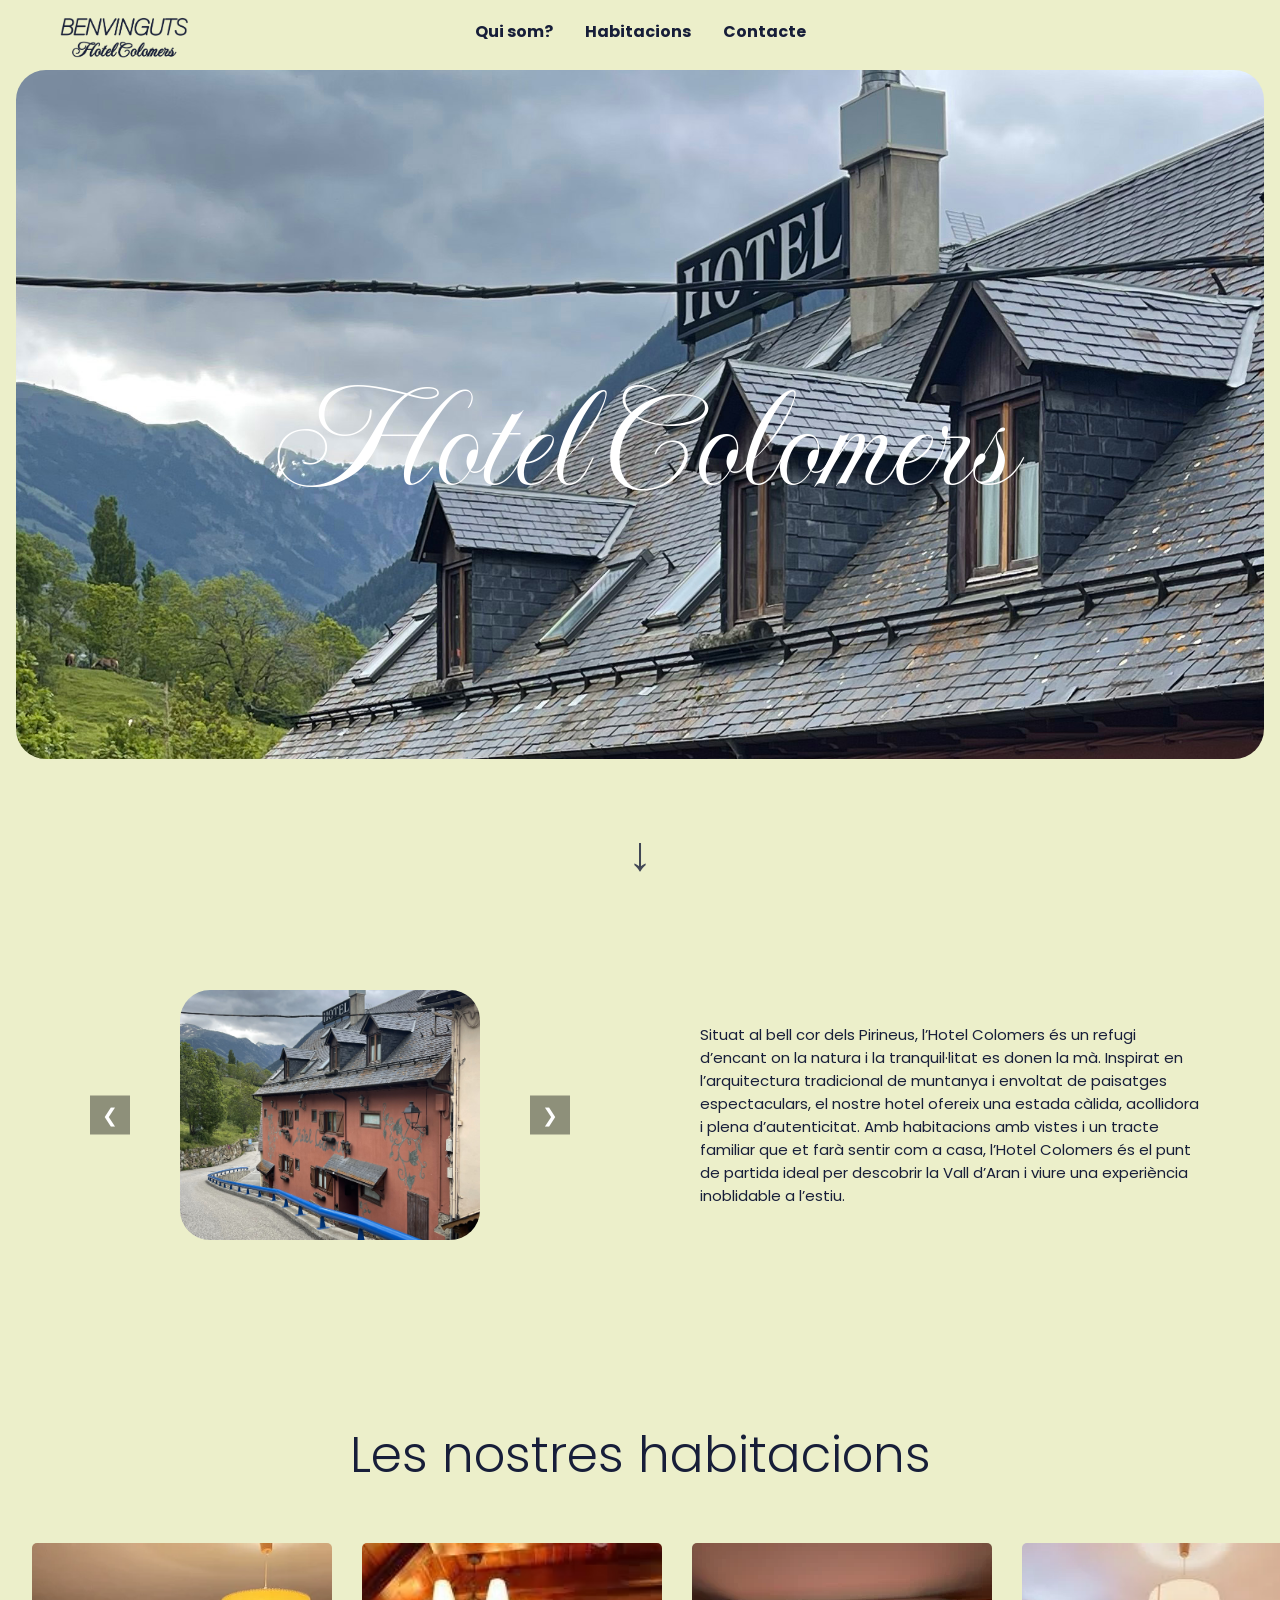
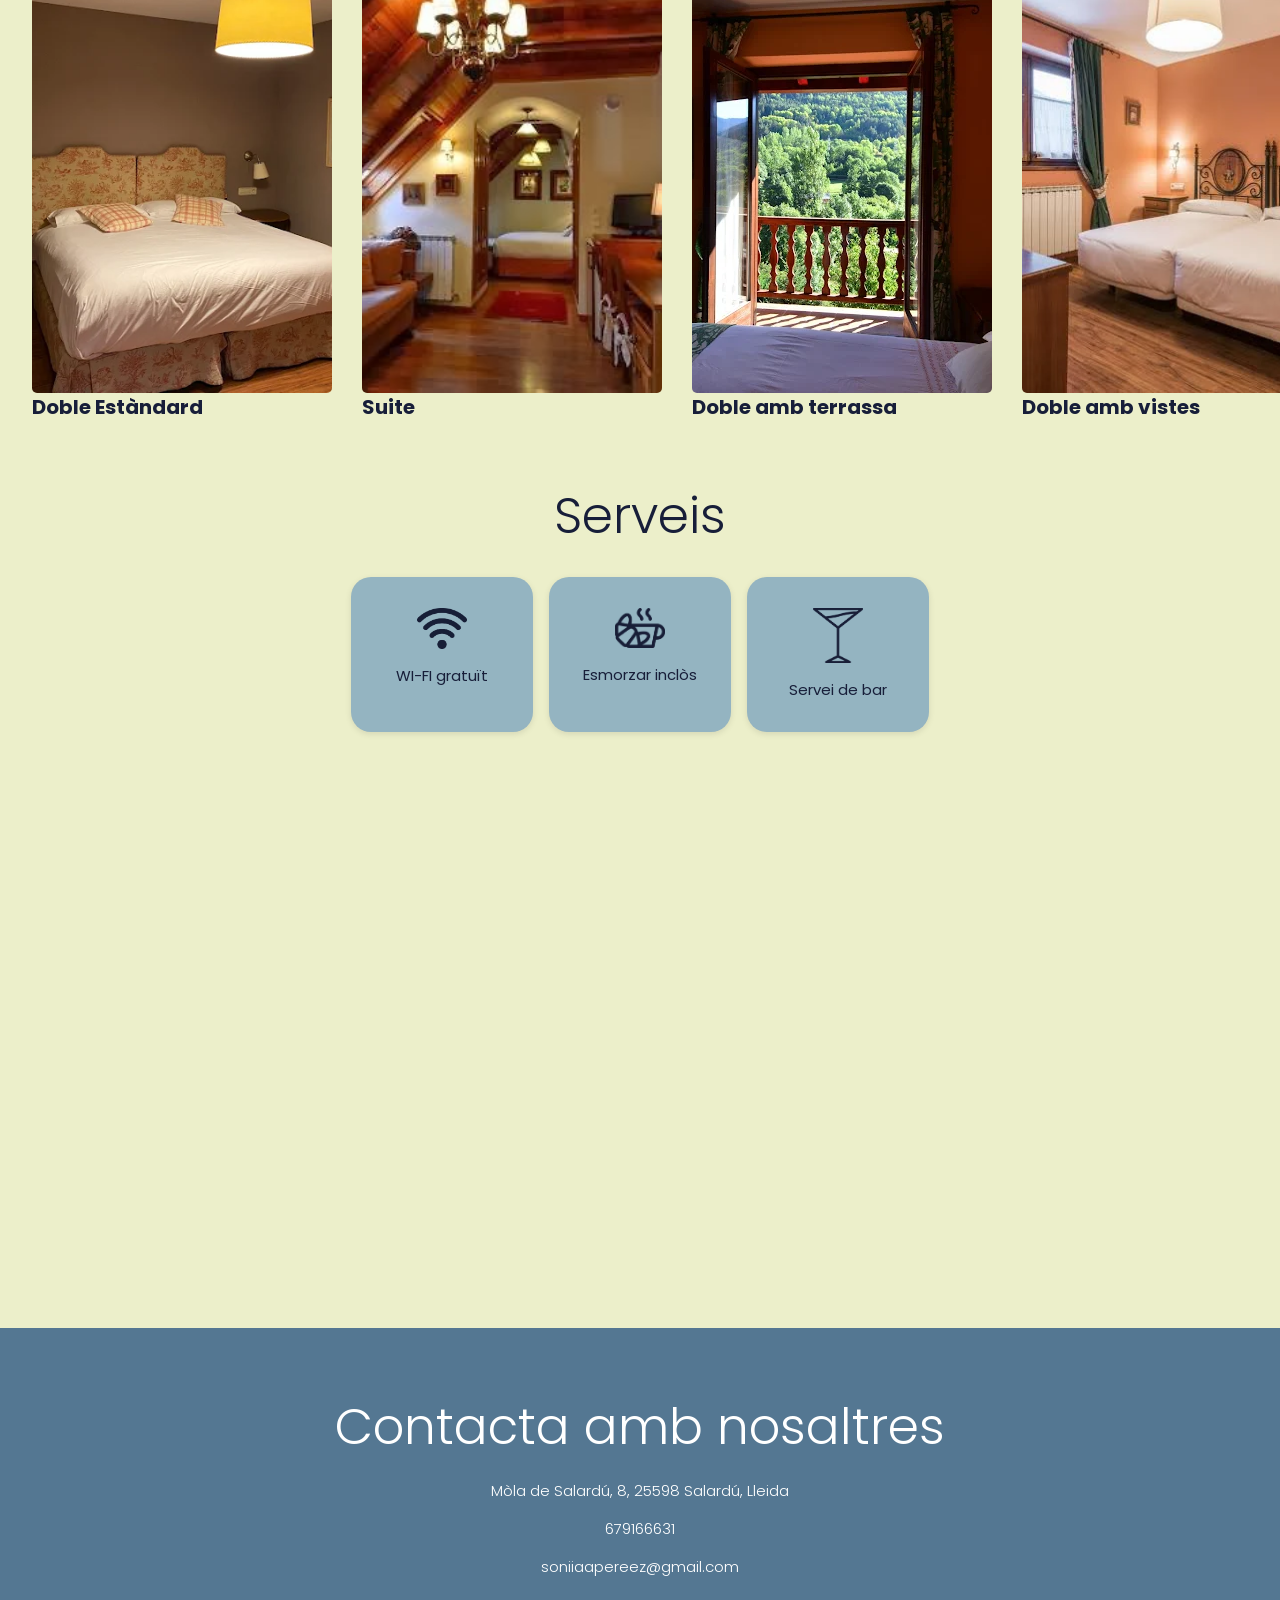
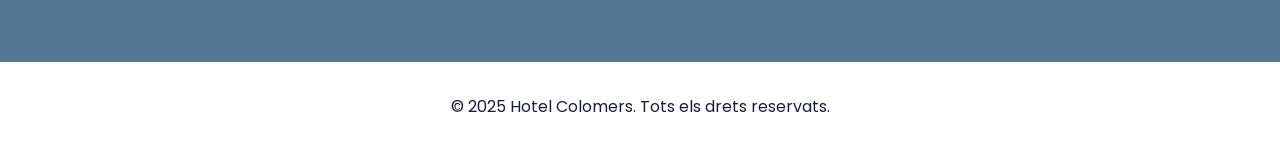
==== index.html @ 03945dc3 "Add files via upload" ====
<!DOCTYPE html>
<html lang="ca">
<head>
    <meta charset="UTF-8">
    <meta name="viewport" content="width=device-width, initial-scale=1.0">
    <title>Hotel Colomers</title>
    <link rel="stylesheet" href="style.css">
</head>
<body>

    <header>
        <nav>
            <img src="img/logo.png">
            <ul>
                <li><a href="#quisom">Qui som?</a></li>
                <li><a href="#habitacions">Habitacions</a></li>
                <li><a href="#contacte">Contacte</a></li>
            </ul>
        </nav>
        <div class="primera-part">
            <h1>Hotel Colomers</h1>
            <img src="img/hotel_fora_tallat.jpg" class="fons">
        </div>
    </header>
    <div class="scroll-arrow">↓</div>

    <section id="quisom" class="quisom">
        <div class="intro">
            <div class="carroussel">
                <div class="slides">
                    <img src="img/hotel_fora.jpg" class="slide active" />
                    <img src="img/menjador1.jpg" class="slide" />
                    <img src="img/menjador2.jpg" class="slide" />
                </div>
                <button class="prev">&#10094;</button>
                <button class="next">&#10095;</button>
            </div>
            <div class="text">
                <p>Situat al bell cor dels Pirineus, l’Hotel Colomers és un refugi d’encant on la natura i la tranquil·litat es donen la mà. Inspirat en l’arquitectura tradicional de muntanya i envoltat de paisatges espectaculars, el nostre hotel ofereix una estada càlida, acollidora i plena d’autenticitat. Amb habitacions amb vistes i un tracte familiar que et farà sentir com a casa, l’Hotel Colomers és el punt de partida ideal per descobrir la Vall d’Aran i viure una experiència inoblidable a l’estiu.</p>
            </div>
        </div>
    </section>

    <section id="habitacions">
        <h3>Les nostres habitacions</h3>
        <div class="fotosgeneral">
            <div class="fotos">
                <img src="img/habitacio1.jpg" alt="foto1">
                <h4>Doble Estàndard</h4>
            </div>
            <div class="fotos">
                <img src="img/habitacio2.jpg" alt="foto2">
                <h4>Suite</h4>
            </div>
            <div class="fotos">
                <img src="img/habitacio_terrassa.jpg" alt="foto3">
                <h4>Doble amb terrassa</h4>
            </div>
             <div class="fotos">
                <img src="img/habitacio3.png" alt="foto4">
                <h4>Doble amb vistes</h4>
            </div>
        </div>
        <h5>Serveis</h5>
        <div class="icones">
            <div class="servei">
                <img src="icons/icona_wifi.png" alt="Wifi" class="icona">
                <p>WI-FI gratuït</p>
            </div>
            <div class="servei">
                <img src="icons/icona_esmorzar.png" alt="Pizza" class="icona">
                <p>Esmorzar inclòs</p>
            </div>
            <div class="servei">
                <img src="icons/icona_bar.png" alt="Bar" class="icona"> 
                <p>Servei de bar</p>
            </div>
        </div>
    </section>

    <section id="googlemaps">
        <div class="mapa">
            <iframe 
                src="https://www.google.com/maps/embed?pb=!1m18!1m12!1m3!1d2931.856890380079!2d0.900660075283535!3d42.706750913129454!2m3!1f0!2f0!3f0!3m2!1i1024!2i768!4f13.1!3m3!1m2!1s0x12a8bd44b992624b%3A0xa9ee2b168892cce0!2sHotel%20Sn%C3%B6%20Colomers!5e0!3m2!1sen!2ses!4v1748340037054!5m2!1sen!2ses"
                allowfullscreen="" 
                loading="lazy" 
                referrerpolicy="no-referrer-when-downgrade">
            </iframe>
        </div>
    </section>


    <section id="contacte">
        <h6>Contacta amb nosaltres</h6>
        <div class="informaciocontacte">
            <p>Mòla de Salardú, 8, 25598 Salardú, Lleida</p>
            <p>679166631</p>
            <p>soniiaapereez@gmail.com</p>
        </div>
    </section>

    <footer>
        <p>&copy; 2025 Hotel Colomers. Tots els drets reservats.</p>
    </footer>

    <script src="script.js"></script>
</body>
</html>
---- style.css ----
@import url('https://fonts.googleapis.com/css2?family=Noto+Serif+Display:ital,wght@0,100..900;1,100..900&display=swap');
@import url('https://fonts.googleapis.com/css2?family=Noto+Serif+Display:ital,wght@0,100..900;1,100..900&family=Poppins:ital,wght@0,100;0,200;0,300;0,400;0,500;0,600;0,700;0,800;0,900;1,100;1,200;1,300;1,400;1,500;1,600;1,700;1,800;1,900&display=swap');
@import url('https://fonts.googleapis.com/css2?family=Imperial+Script&family=Noto+Serif+Display:ital,wght@0,100..900;1,100..900&family=Parisienne&family=Poppins:ital,wght@0,100;0,200;0,300;0,400;0,500;0,600;0,700;0,800;0,900;1,100;1,200;1,300;1,400;1,500;1,600;1,700;1,800;1,900&display=swap');

 /*General tot*/
body {
    font-family: Poppins;
    margin: 0;
    padding: 0;
    background-color: #ECEFCA;
}

/*Marges generals*/
section {
    padding: 2em;
    text-align: center;
}

/*PRIMERA PART*/

/*Primera part fons*/
header {
    color: white;
    padding: 1em;
    text-align: center;
    background-color: #ECEFCA;
    background-size:cover;
    min-height: 100vh;
}

/*Elements*/
.primera-part {
    position: relative;
    height: 85vh;
    overflow: hidden;
    text-align: center;
    color: white;
    display: flex;
    justify-content: center;
    align-items: center;
}

/*Foto colomers*/
.primera-part .fons {
    position: absolute;
    top: 10px;
    left: 50%;
    transform: translateX(-50%);
    width: 100%;
    height: 90%;
    object-fit: cover;
    z-index: 0;
    border-radius: 30px;
}

/*Titol colomers*/
.primera-part h1 {
    position: relative;
    z-index: 1; /* assegura que el text estigui per damunt */
    font-size: 3em;
    color: white;
    text-align: center;
    font-size: 150px; 
    margin-top: 100px;
    margin-bottom: 100px;
    font-family: Imperial Script;
    font-weight: lighter;
}

/*Les seccions*/
nav ul {
    list-style: none;
    display: flex;
    justify-content: center;
    padding: 0;
    margin-top: 3px;
}
nav img {
    position: absolute;
    top: 15px;
    left: 60px;
    width: 10%;
    object-fit: cover; /* omple sense deformar */
}

/*Separacio de les seccions*/
nav ul li {
    margin: 0 1em;
}

/*Estil de les seccions*/
nav ul li a {
    color: #171e39;
    text-decoration: none;
    font-weight: bold;
}

/*Fletxa*/
.scroll-arrow {
  position: absolute;
  bottom: 10px;
  left: 50%;
  transform: translateX(-50%);
  font-size: 3rem;
  color: #171e39;
  animation: bounce 2s infinite;
  z-index: 10;
  opacity: 0.8;
}
@keyframes bounce {
  0%, 100% {
    transform: translateX(-50%) translateY(0);
  }
  50% {
    transform: translateX(-50%) translateY(10px);
  }
}


/*SEGONA PART*/

/*Segona part fons*/
.quisom {
    min-height: 40vh;
    width: 90%;
    margin: 0 auto;
    border-radius: 50px;
}

/*Ordenacio elements*/
.intro {
  display: flex;
  align-items: center;
  gap: 20px;
  padding: 1em;
  margin-top: 10px;
}

/*CARROUSSEL FALTA MIRAR*/
.carroussel {
  position: relative;
  width: 100%;
  max-width: 500px;
  overflow: hidden;
}
.slides {
  position: relative;
  width: 60%;
  height: 250px;
  margin-left: -50px;
}
.slides img {
    border-radius: 30px;   
}
.slide {
  position: absolute;
  width: 100%;
  height: 100%;
  object-fit: cover;
  opacity: 0;
  transition: opacity 1s ease-in-out;
}
.slide.active {
  opacity: 1;
}
.prev, .next {
  position: absolute;
  top: 50%;
  transform: translateY(-50%);
  background: rgba(0,0,0,0.4);
  color: white;
  border: none;
  padding: 8px 12px;
  cursor: pointer;
  font-size: 1.2em;
  z-index: 2;
}
.prev { left: 10px; }
.next { right: 10px; }

/*Elements carroussel*/
.intro {
  display: flex;
  flex-wrap: wrap;
  align-items: center;
}

/*Text*/
.intro .text {
    text-align: left;
    color: #171e39;
    font-size: 15px;
    margin-left: 100px;
    font-family: Poppins;
}
.text {
  flex: 1;
  min-width: 250px;
}


/*TERCERA PART*/

/*Titol General*/
h3 {
    color: #171e39;
    text-align: center;
    font-size: 50px; 
    margin-top: 30px;
    margin-bottom: -20px;
    font-family: Poppins;
    font-weight: 300;
}

/*Fotos*/
.fotosgeneral {
    display: flex;
    flex-direction: row;
    gap: 30px;
    margin-top: 70px;
}

.fotos {
  display: flex;
  flex-direction: column;
  max-width: 300px;
}

.fotos img {
  width: 300px;
  height: 450px;
  object-fit: cover;
  border-radius: 5px;
}

.fotos h4 {
  font-size: 20px;
  color: #171e39;
  text-align: left;
  margin-top: -1px;
}

.fotos p {
  font-size: 15px;
  color: #171e39;
  text-align: left;
  margin-top: -30px;
}


/*Titol Serveis*/
h5 {
    color: #171e39;
    text-align: center;
    font-size: 50px; 
    margin-top: 30px;
    font-family: Poppins;
    font-weight: 300;
}

/*Elements*/
.icones {
  display: flex;
  flex-wrap: wrap;
  gap: 1em;
  justify-content: center;
  margin-top: -60px;
  margin-bottom: 50px;
}

/*Caixa*/
.servei {
  background-color: #94B4C1;
  border-radius: 20px;
  padding: 1em;
  text-align: center;
  width: 150px;
  display: flex;
  flex-direction: column;
  align-items: center;
  box-shadow: 0 2px 6px rgba(0, 0, 0, 0.1);
}

/*Icones*/
.icona {
  width: 50px;
  height: auto;
  margin-top: 15px;
}

/*Text*/
.servei p {
  color: #171e39;
  font-size: 15px;
}


/*QUARTA PART*/

/*Mapa Maps*/
.mapa {
  max-width: 800px;
  margin: 0 auto;
  border-radius: 15px;
  overflow: hidden;
  margin-bottom: 50px;
}
.mapa iframe {
  width: 100%;
  height: 400px;
  border: none;
  display: block;
}


/*CINQUENA PART*/

/*Fons de la seccio*/
#contacte {
    background-color: #547792;
    min-height: 30vh;
}

/*Titol Contacte*/
h6 {
    color: white;
    text-align: center;
    font-size: 50px; 
    margin-top: 30px;
    font-family: Poppins;
    font-weight: 300;
    margin-bottom: -1px;
}

/*Informació*/
.informaciocontacte p {
    color: white;
    text-align: center;
    font-size: 15px;
    font-family: Poppins;
    font-weight: 300;
}


/*Part final*/
footer {
    background-color: white;
    color: #171e39;
    text-align: center;
    padding: 1em;
}
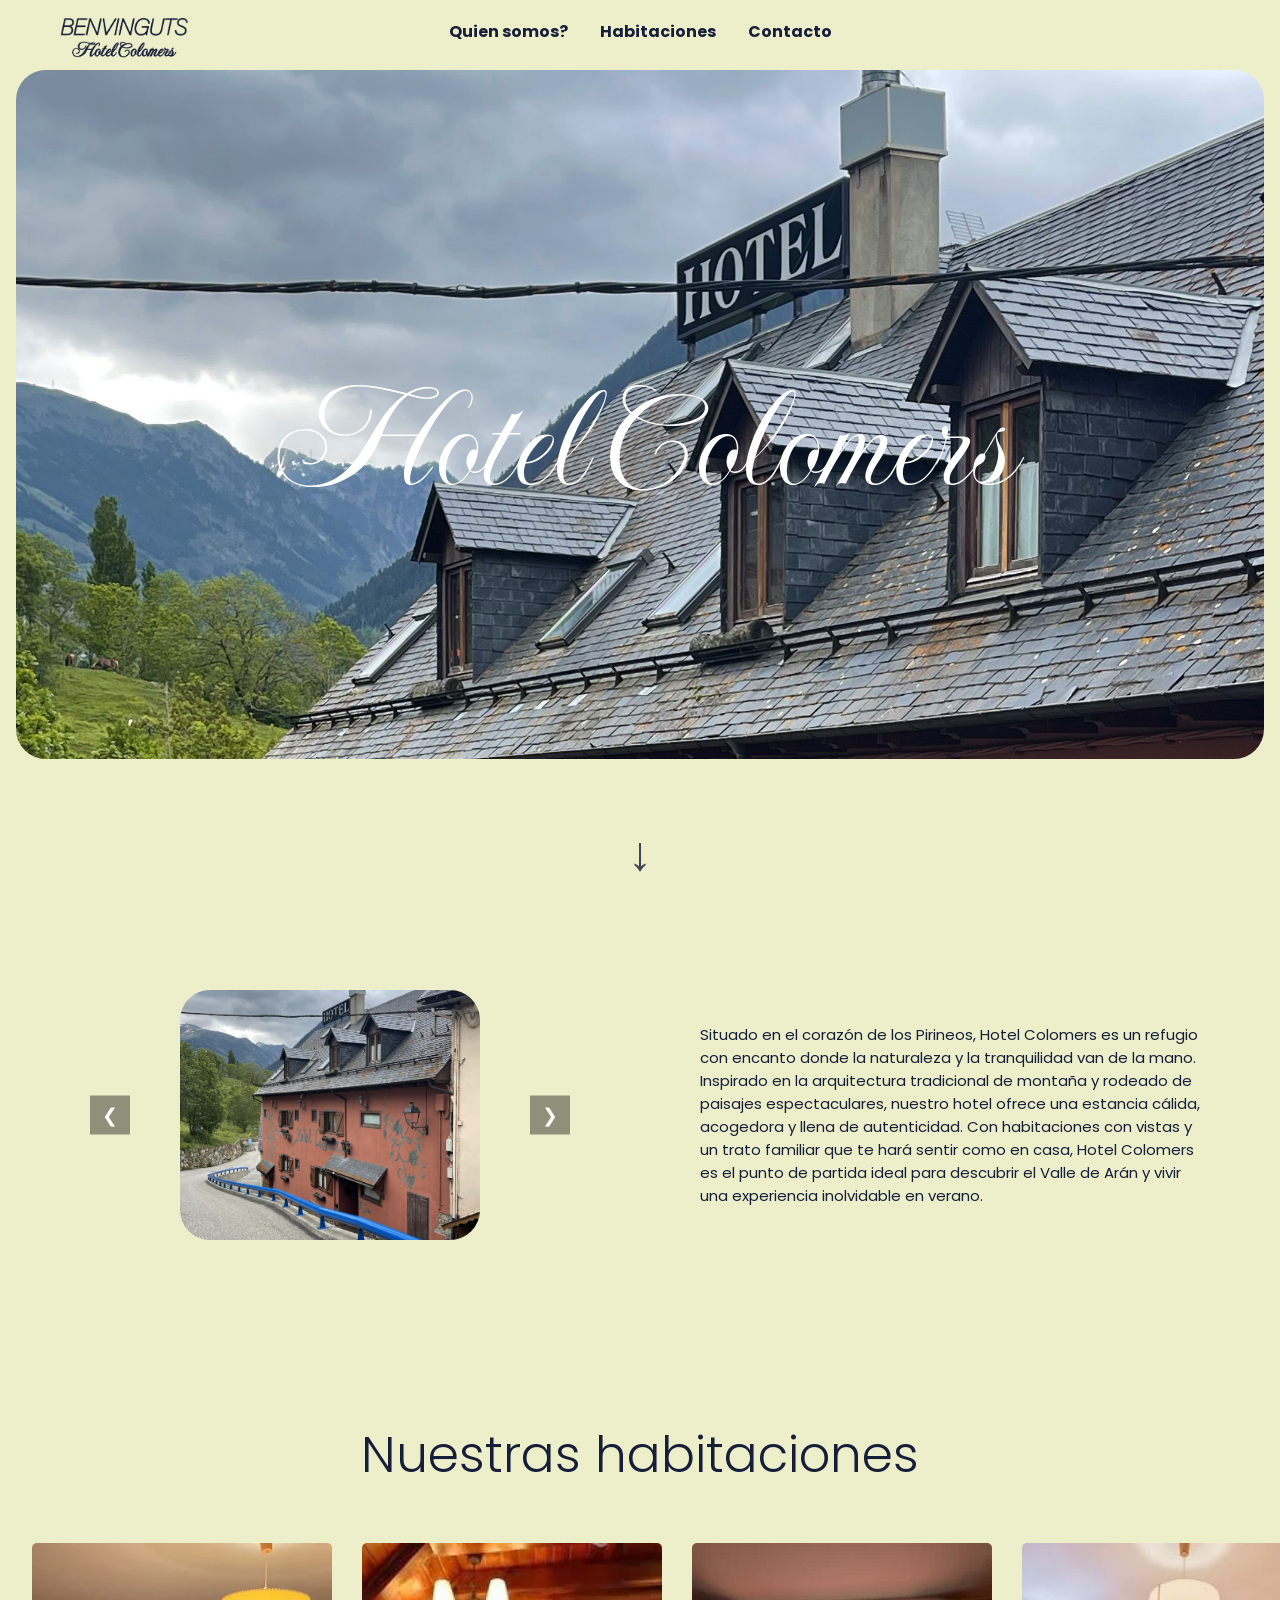
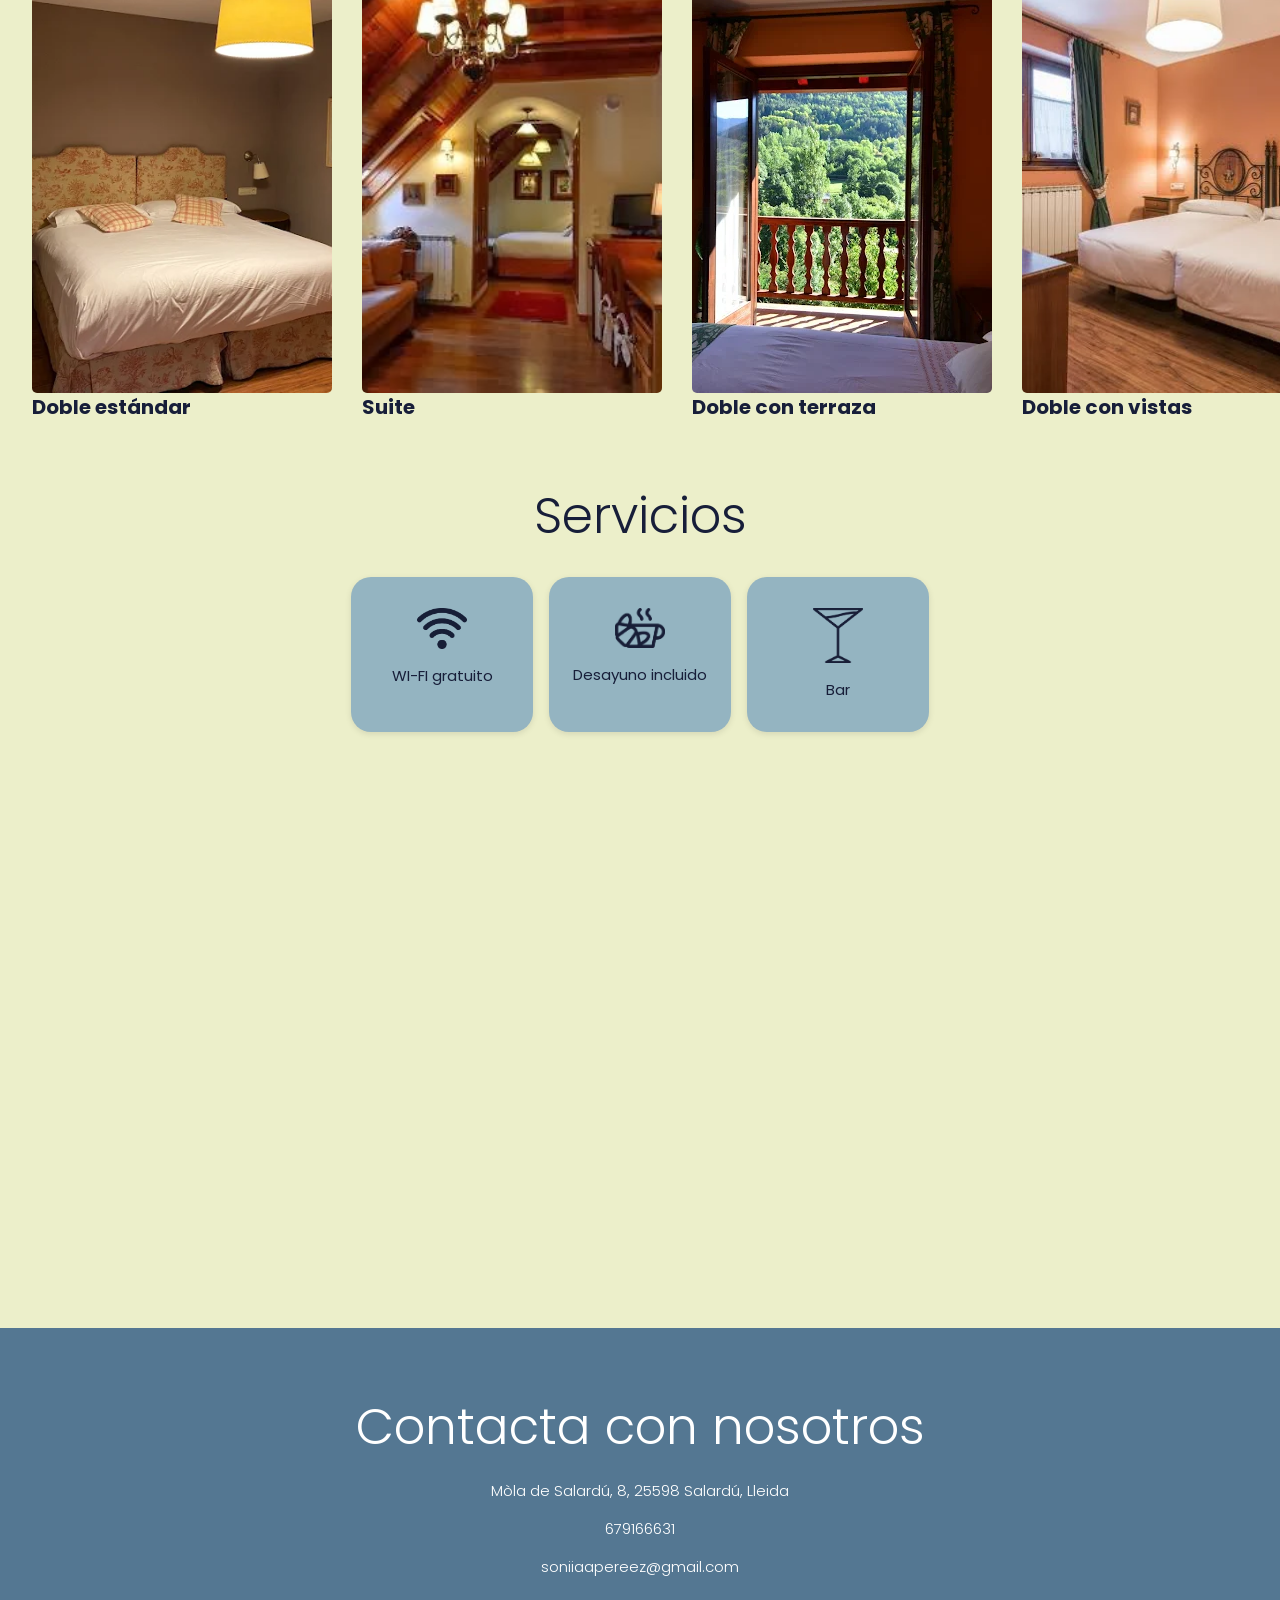
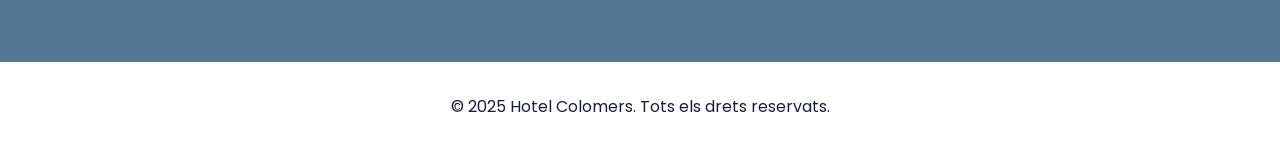
==== commit ef68951d: "Add files via upload" ====
--- a/index.html
+++ b/index.html
@@ -12,9 +12,9 @@
         <nav>
             <img src="img/logo.png">
             <ul>
-                <li><a href="#quisom">Qui som?</a></li>
-                <li><a href="#habitacions">Habitacions</a></li>
-                <li><a href="#contacte">Contacte</a></li>
+                <li><a href="#quisom">Quien somos?</a></li>
+                <li><a href="#habitacions">Habitaciones</a></li>
+                <li><a href="#contacte">Contacto</a></li>
             </ul>
         </nav>
         <div class="primera-part">
@@ -36,17 +36,17 @@
                 <button class="next">&#10095;</button>
             </div>
             <div class="text">
-                <p>Situat al bell cor dels Pirineus, l’Hotel Colomers és un refugi d’encant on la natura i la tranquil·litat es donen la mà. Inspirat en l’arquitectura tradicional de muntanya i envoltat de paisatges espectaculars, el nostre hotel ofereix una estada càlida, acollidora i plena d’autenticitat. Amb habitacions amb vistes i un tracte familiar que et farà sentir com a casa, l’Hotel Colomers és el punt de partida ideal per descobrir la Vall d’Aran i viure una experiència inoblidable a l’estiu.</p>
+                <p>Situado en el corazón de los Pirineos, Hotel Colomers es un refugio con encanto donde la naturaleza y la tranquilidad van de la mano. Inspirado en la arquitectura tradicional de montaña y rodeado de paisajes espectaculares, nuestro hotel ofrece una estancia cálida, acogedora y llena de autenticidad. Con habitaciones con vistas y un trato familiar que te hará sentir como en casa, Hotel Colomers es el punto de partida ideal para descubrir el Valle de Arán y vivir una experiencia inolvidable en verano.</p>
             </div>
         </div>
     </section>
 
     <section id="habitacions">
-        <h3>Les nostres habitacions</h3>
+        <h3>Nuestras habitaciones</h3>
         <div class="fotosgeneral">
             <div class="fotos">
                 <img src="img/habitacio1.jpg" alt="foto1">
-                <h4>Doble Estàndard</h4>
+                <h4>Doble estándar</h4>
             </div>
             <div class="fotos">
                 <img src="img/habitacio2.jpg" alt="foto2">
@@ -54,26 +54,26 @@
             </div>
             <div class="fotos">
                 <img src="img/habitacio_terrassa.jpg" alt="foto3">
-                <h4>Doble amb terrassa</h4>
+                <h4>Doble con terraza</h4>
             </div>
              <div class="fotos">
                 <img src="img/habitacio3.png" alt="foto4">
-                <h4>Doble amb vistes</h4>
+                <h4>Doble con vistas</h4>
             </div>
         </div>
-        <h5>Serveis</h5>
+        <h5>Servicios</h5>
         <div class="icones">
             <div class="servei">
                 <img src="icons/icona_wifi.png" alt="Wifi" class="icona">
-                <p>WI-FI gratuït</p>
+                <p>WI-FI gratuito</p>
             </div>
             <div class="servei">
                 <img src="icons/icona_esmorzar.png" alt="Pizza" class="icona">
-                <p>Esmorzar inclòs</p>
+                <p>Desayuno incluido</p>
             </div>
             <div class="servei">
                 <img src="icons/icona_bar.png" alt="Bar" class="icona"> 
-                <p>Servei de bar</p>
+                <p>Bar</p>
             </div>
         </div>
     </section>
@@ -91,7 +91,7 @@
 
 
     <section id="contacte">
-        <h6>Contacta amb nosaltres</h6>
+        <h6>Contacta con nosotros</h6>
         <div class="informaciocontacte">
             <p>Mòla de Salardú, 8, 25598 Salardú, Lleida</p>
             <p>679166631</p>
--- a/style.css
+++ b/style.css
@@ -350,3 +350,162 @@
     padding: 1em;
 }
 
+
+@media screen and (max-width: 390px) {
+  
+  /* Evitar scroll horitzontal */
+  body {
+    overflow-x: hidden;
+    margin: 0;
+    padding: 0 1em; /* una mica de padding lateral */
+    box-sizing: border-box;
+  }
+
+  section {
+    padding: 1em 0;
+    text-align: center;
+  }
+
+  header,
+  .primera-part,
+  .intro,
+  .fotosgeneral,
+  .icones,
+  .informaciocontacte,
+  footer {
+    width: 100%;
+    max-width: 390px;
+    margin: 0 auto;
+    box-sizing: border-box;
+    padding: 0 1em;
+  }
+
+  /* Titols més petits i centrats */
+  .primera-part h1 {
+    font-size: 60px;
+    margin: 20px auto 40px;
+    line-height: 1.2;
+    margin-bottom: 150px;
+  }
+
+  /* Foto primera part més petita i centrada */
+  .primera-part .fons {
+    width: 100%;
+    height: 500px;
+    top: 20px;
+    left: 50%;
+    transform: translateX(-50%);
+    object-fit: cover;
+    border-radius: 20px;
+  }
+
+  /* Carroussel ajustat */
+  .slides {
+    width: 100%;
+    height: 180px;
+    margin: 0 auto;
+  }
+
+  .intro {
+    flex-direction: column;
+    gap: 15px;
+    padding: 0;
+    text-align: center;
+  }
+
+  .intro .text {
+    margin: 0;
+    font-size: 14px;
+  }
+
+  /* Fotos: max width i alçada automàtica */
+  .fotosgeneral {
+    flex-direction: column;
+    align-items: center;
+    gap: 25px;
+  }
+
+  .fotos {
+    max-width: 100%;
+    width: 100%;
+    align-items: center;
+  }
+
+  .fotos img {
+    width: 100%;
+    height: auto;
+    border-radius: 10px;
+  }
+
+  .fotos h4,
+  .fotos p {
+    font-size: 14px;
+    text-align: center;
+    margin: 5px 0;
+  }
+
+  /* Serveis */
+  .icones {
+    flex-direction: column;
+    gap: 12px;
+    align-items: center;
+  }
+
+  .servei {
+    width: 80%;
+    max-width: 250px;
+    padding: 1em;
+  }
+
+  .icona {
+    width: 40px;
+    height: auto;
+    margin-top: 10px;
+  }
+
+  .servei p {
+    font-size: 14px;
+  }
+
+  /* Textos i titols */
+  h3, h5, h6 {
+    font-size: 25px;
+    margin-bottom: 10px;
+    text-align: center;
+  }
+
+  .informaciocontacte p {
+    font-size: 14px;
+    text-align: center;
+  }
+
+  /* Menú nav */
+  nav ul {
+    flex-direction: column;
+    gap: 10px;
+    padding: 0;
+    margin: 0 auto;
+    max-width: 320px;
+  }
+
+  nav ul li a {
+    font-size: 18px;
+  }
+
+  nav img {
+    width: 30%;
+    position: relative;
+    top: 0;
+    left: 0;
+    margin: 0 auto 15px;
+    display: block;
+    margin-top: 30px;
+  }
+
+  /* Mapa adaptat */
+  .mapa iframe {
+    height: 250px;
+    width: 100%;
+    border-radius: 15px;
+  }
+}
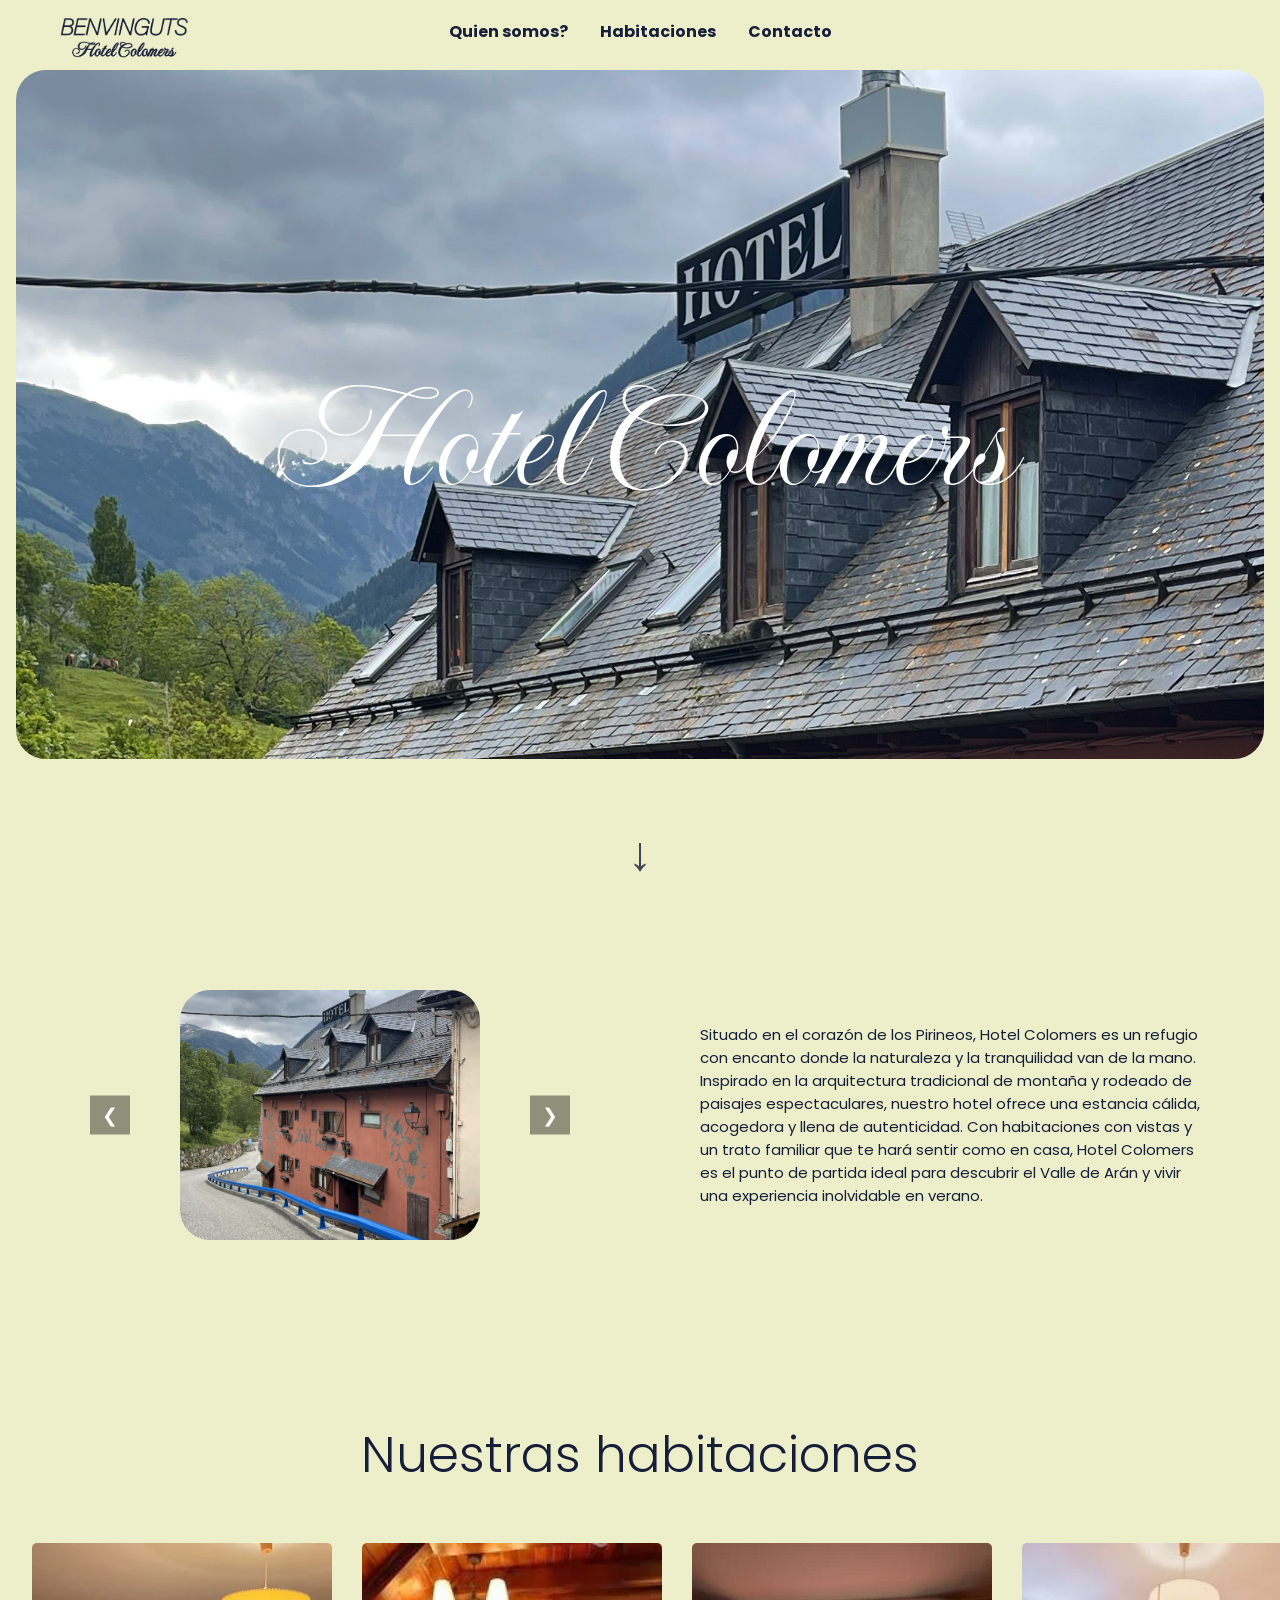
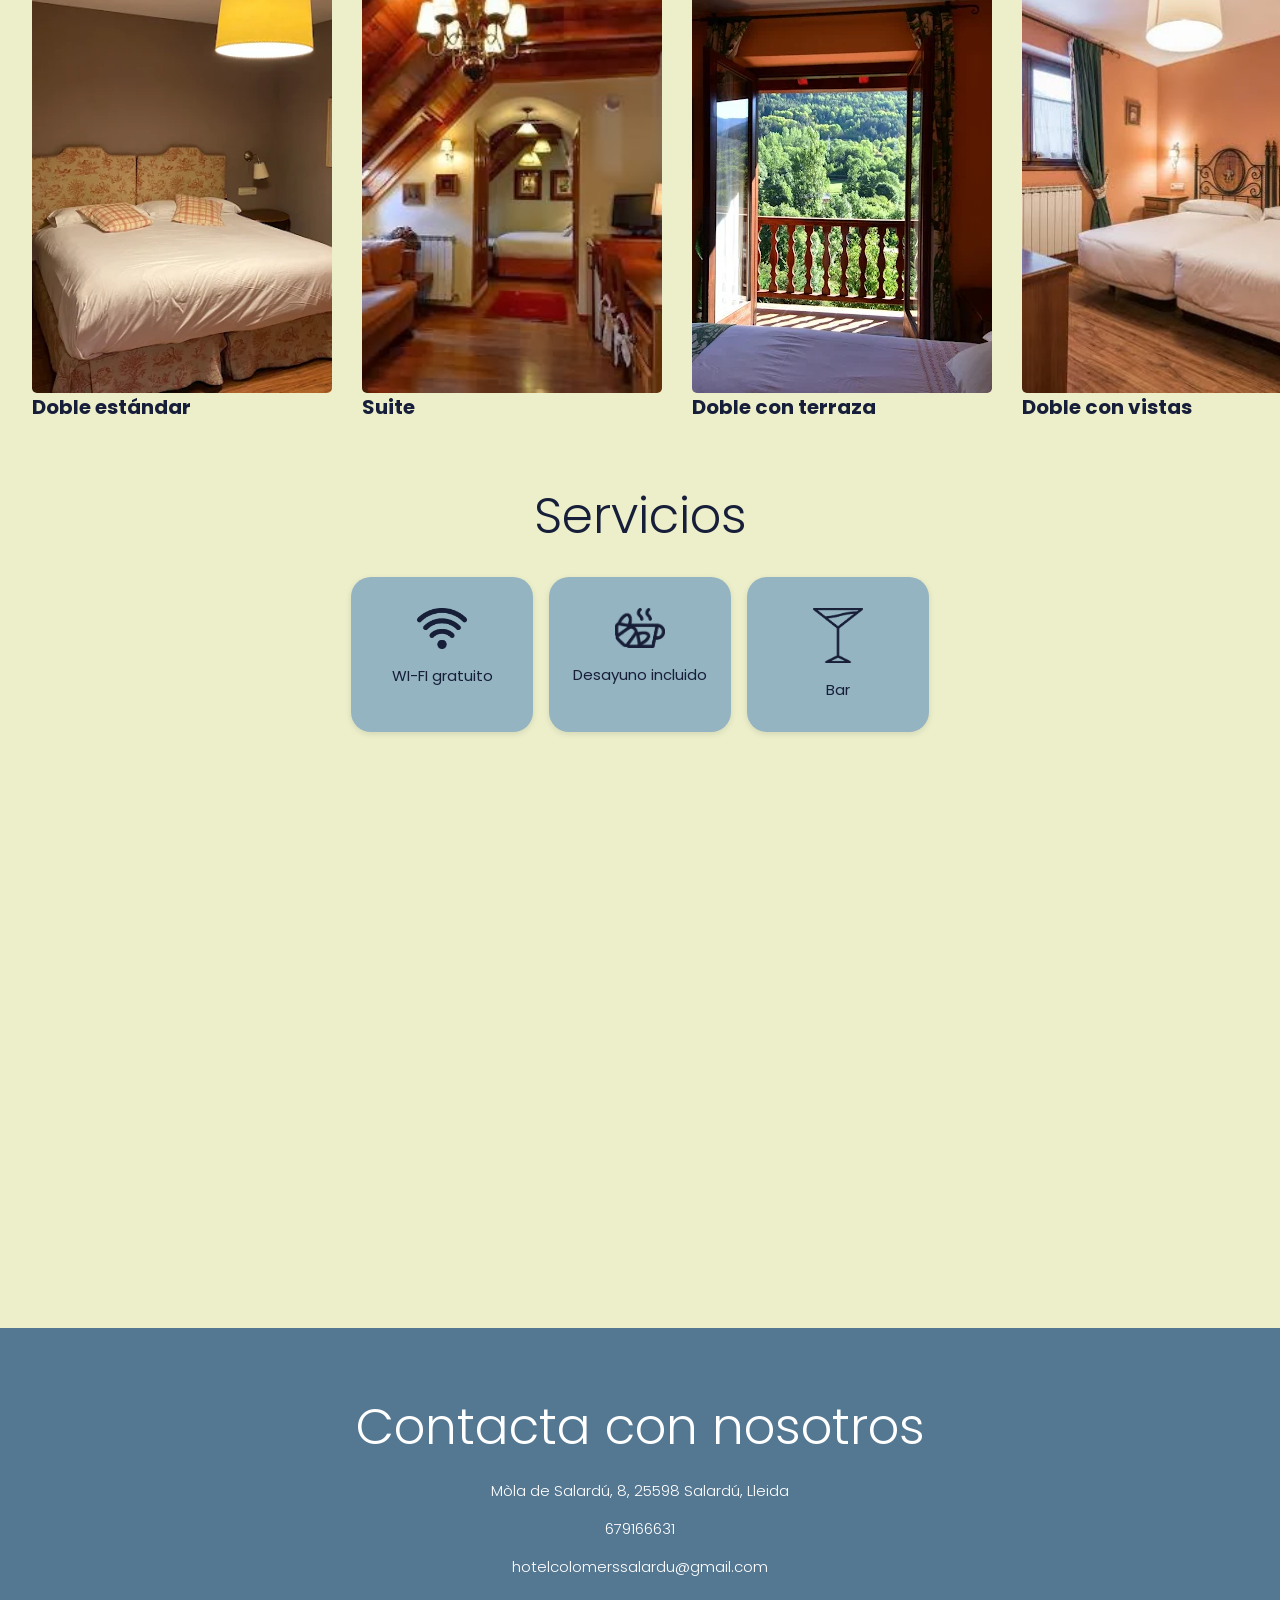
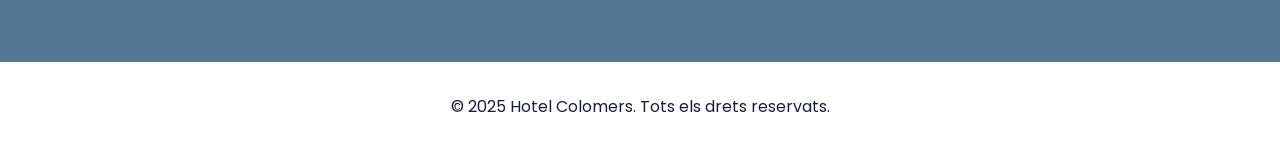
==== commit aaa432c9: "Add files via upload" ====
--- a/index.html
+++ b/index.html
@@ -95,7 +95,7 @@
         <div class="informaciocontacte">
             <p>Mòla de Salardú, 8, 25598 Salardú, Lleida</p>
             <p>679166631</p>
-            <p>soniiaapereez@gmail.com</p>
+            <p>hotelcolomerssalardu@gmail.com</p>
         </div>
     </section>
 
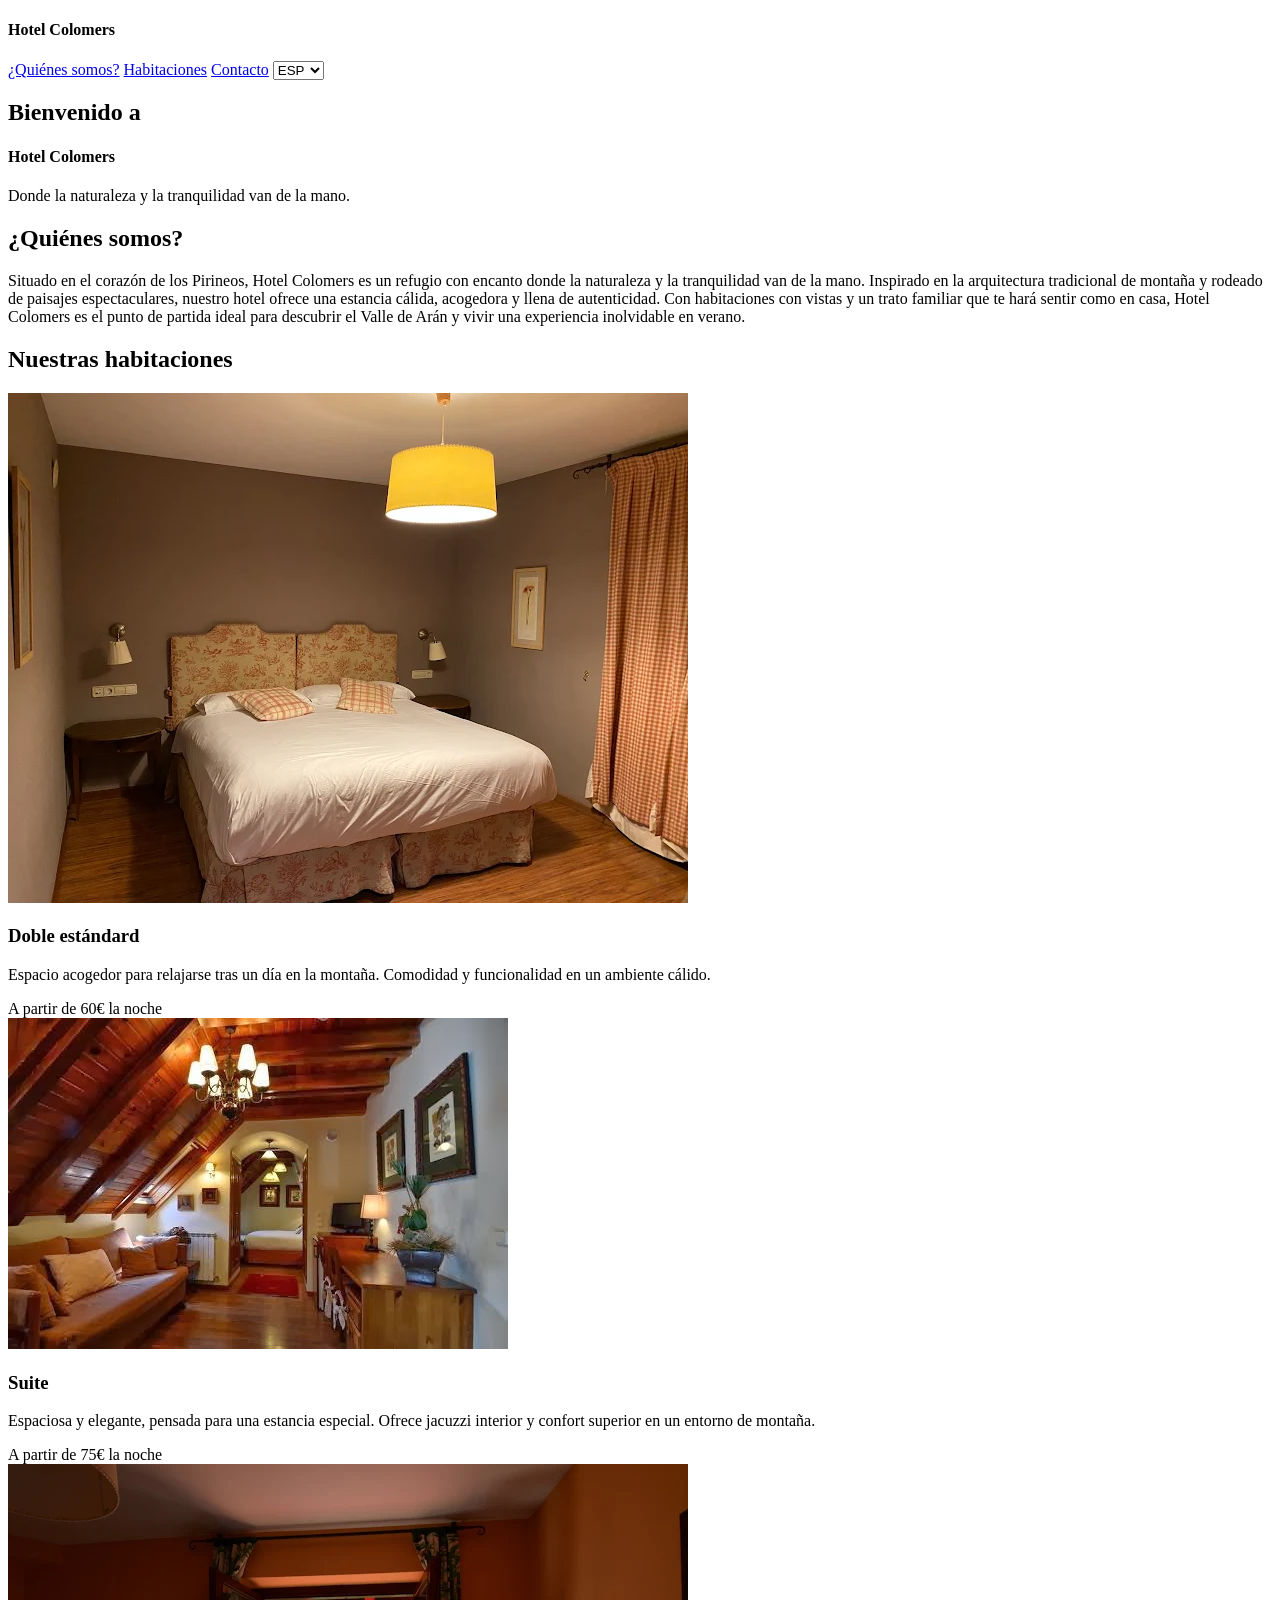
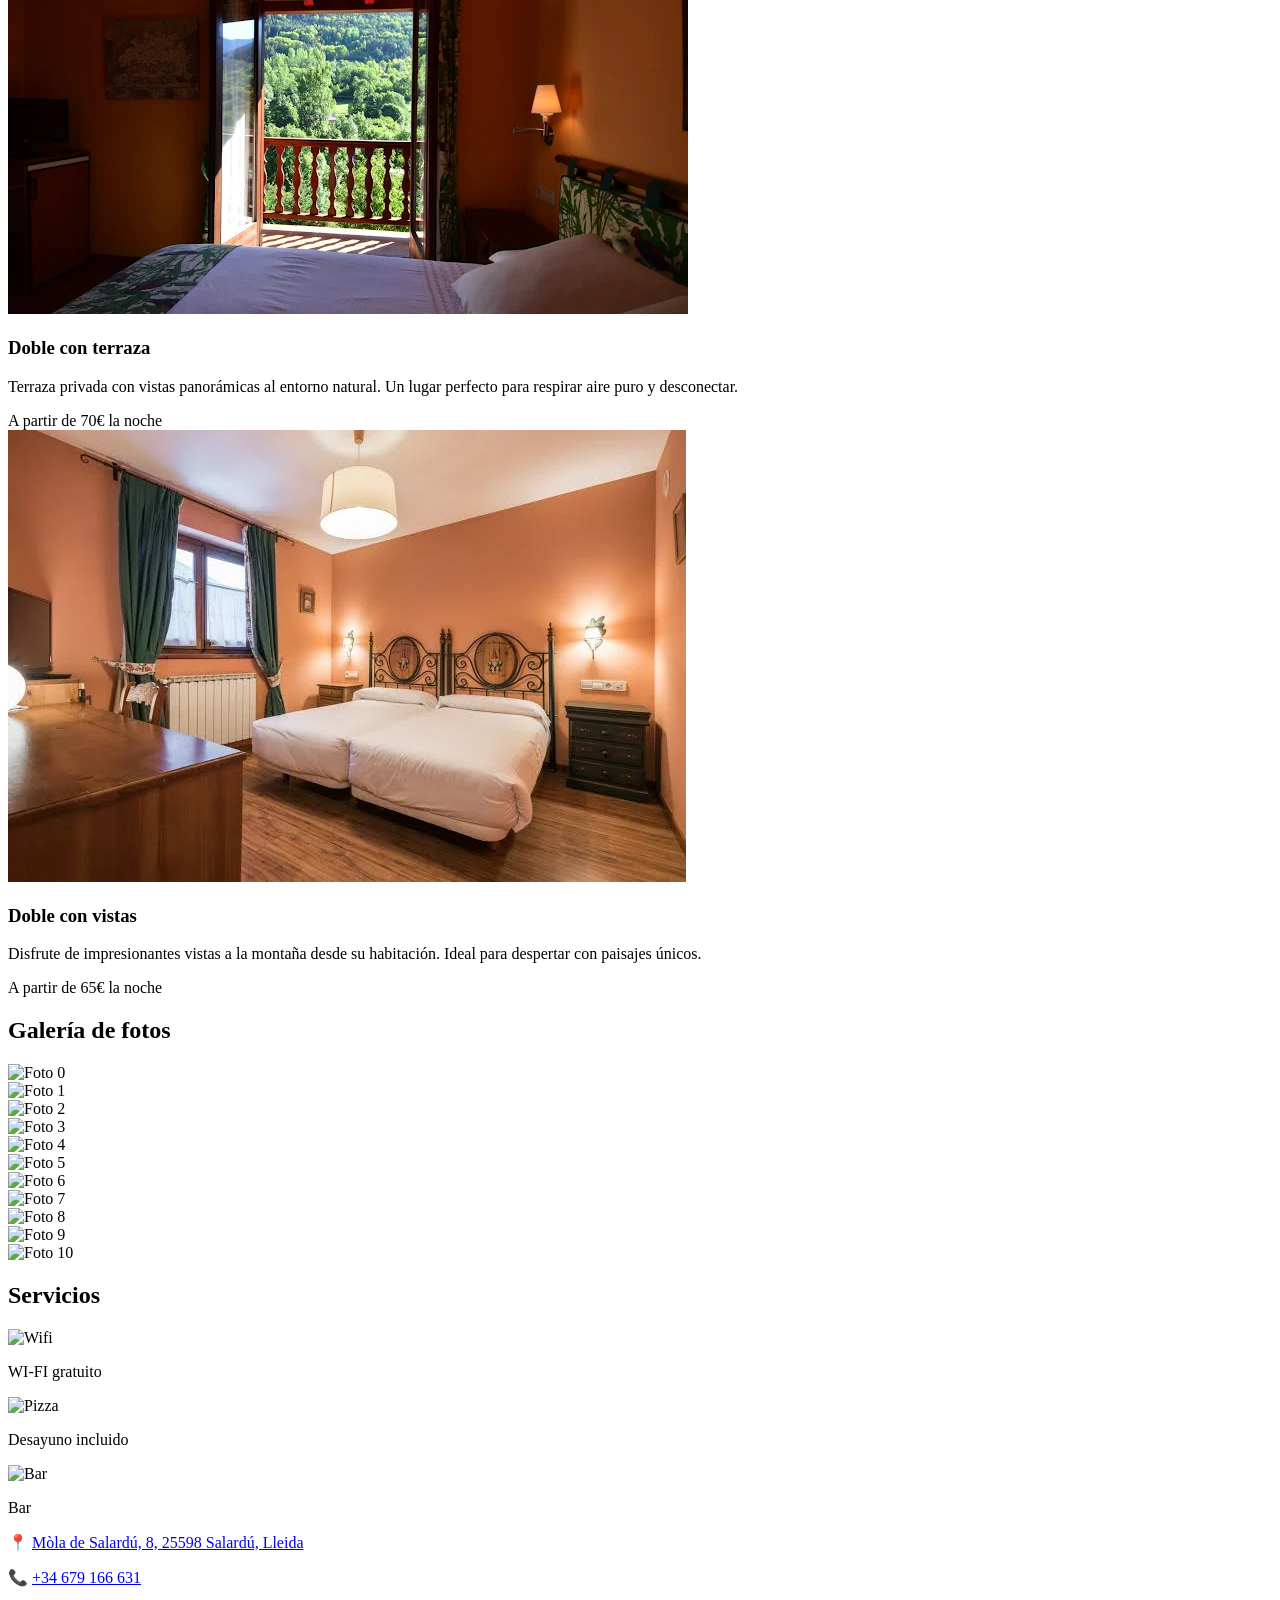
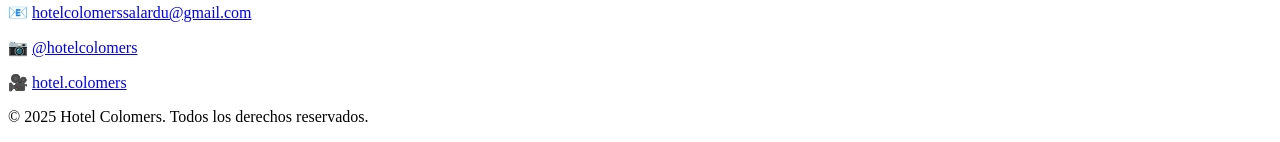
==== commit beb77ae8: "Add files via upload" ====
--- a/index.html
+++ b/index.html
@@ -1,108 +1,174 @@
-<!DOCTYPE html>
-<html lang="ca">
-<head>
-    <meta charset="UTF-8">
-    <meta name="viewport" content="width=device-width, initial-scale=1.0">
-    <title>Hotel Colomers</title>
-    <link rel="stylesheet" href="style.css">
-</head>
-<body>
-
-    <header>
-        <nav>
-            <img src="img/logo.png">
-            <ul>
-                <li><a href="#quisom">Quien somos?</a></li>
-                <li><a href="#habitacions">Habitaciones</a></li>
-                <li><a href="#contacte">Contacto</a></li>
-            </ul>
-        </nav>
-        <div class="primera-part">
-            <h1>Hotel Colomers</h1>
-            <img src="img/hotel_fora_tallat.jpg" class="fons">
-        </div>
-    </header>
-    <div class="scroll-arrow">↓</div>
-
-    <section id="quisom" class="quisom">
-        <div class="intro">
-            <div class="carroussel">
-                <div class="slides">
-                    <img src="img/hotel_fora.jpg" class="slide active" />
-                    <img src="img/menjador1.jpg" class="slide" />
-                    <img src="img/menjador2.jpg" class="slide" />
-                </div>
-                <button class="prev">&#10094;</button>
-                <button class="next">&#10095;</button>
-            </div>
-            <div class="text">
-                <p>Situado en el corazón de los Pirineos, Hotel Colomers es un refugio con encanto donde la naturaleza y la tranquilidad van de la mano. Inspirado en la arquitectura tradicional de montaña y rodeado de paisajes espectaculares, nuestro hotel ofrece una estancia cálida, acogedora y llena de autenticidad. Con habitaciones con vistas y un trato familiar que te hará sentir como en casa, Hotel Colomers es el punto de partida ideal para descubrir el Valle de Arán y vivir una experiencia inolvidable en verano.</p>
-            </div>
-        </div>
-    </section>
-
-    <section id="habitacions">
-        <h3>Nuestras habitaciones</h3>
-        <div class="fotosgeneral">
-            <div class="fotos">
-                <img src="img/habitacio1.jpg" alt="foto1">
-                <h4>Doble estándar</h4>
-            </div>
-            <div class="fotos">
-                <img src="img/habitacio2.jpg" alt="foto2">
-                <h4>Suite</h4>
-            </div>
-            <div class="fotos">
-                <img src="img/habitacio_terrassa.jpg" alt="foto3">
-                <h4>Doble con terraza</h4>
-            </div>
-             <div class="fotos">
-                <img src="img/habitacio3.png" alt="foto4">
-                <h4>Doble con vistas</h4>
-            </div>
-        </div>
-        <h5>Servicios</h5>
-        <div class="icones">
-            <div class="servei">
-                <img src="icons/icona_wifi.png" alt="Wifi" class="icona">
-                <p>WI-FI gratuito</p>
-            </div>
-            <div class="servei">
-                <img src="icons/icona_esmorzar.png" alt="Pizza" class="icona">
-                <p>Desayuno incluido</p>
-            </div>
-            <div class="servei">
-                <img src="icons/icona_bar.png" alt="Bar" class="icona"> 
-                <p>Bar</p>
-            </div>
-        </div>
-    </section>
-
-    <section id="googlemaps">
-        <div class="mapa">
-            <iframe 
-                src="https://www.google.com/maps/embed?pb=!1m18!1m12!1m3!1d2931.856890380079!2d0.900660075283535!3d42.706750913129454!2m3!1f0!2f0!3f0!3m2!1i1024!2i768!4f13.1!3m3!1m2!1s0x12a8bd44b992624b%3A0xa9ee2b168892cce0!2sHotel%20Sn%C3%B6%20Colomers!5e0!3m2!1sen!2ses!4v1748340037054!5m2!1sen!2ses"
-                allowfullscreen="" 
-                loading="lazy" 
-                referrerpolicy="no-referrer-when-downgrade">
-            </iframe>
-        </div>
-    </section>
-
-
-    <section id="contacte">
-        <h6>Contacta con nosotros</h6>
-        <div class="informaciocontacte">
-            <p>Mòla de Salardú, 8, 25598 Salardú, Lleida</p>
-            <p>679166631</p>
-            <p>hotelcolomerssalardu@gmail.com</p>
-        </div>
-    </section>
-
-    <footer>
-        <p>&copy; 2025 Hotel Colomers. Tots els drets reservats.</p>
-    </footer>
-
-    <script src="script.js"></script>
-</body>
-</html>
+<!DOCTYPE html>
+<html lang="es">
+<head>
+    <meta charset="UTF-8" />
+    <meta name="viewport" content="width=device-width, initial-scale=1" />
+    <title>Hotel Colomers</title>
+    <link rel="stylesheet" href="styles.css" />
+</head>
+<body>
+
+    <!-- Header con selector de idioma -->
+    <header>
+        <div class="logo"><h4>Hotel Colomers</h4></div>
+        <nav>
+            <a href="#about" data-key="menu-about">¿Quiénes somos?</a>
+            <a href="#rooms" data-key="menu-rooms">Habitaciones</a>
+            <a href="#contact" data-key="menu-contact">Contacto</a>
+            <select id="language-select">
+                <option value="HotelColomers-ES.html" selected>ESP</option>
+                <option value="HotelColomers-CAT.html">CAT</option>
+                <option value="HotelColomers-ENG.html">ENG</option>
+            </select>
+
+            <script>
+                // Quan canvia la selecció
+                document.getElementById('language-select').addEventListener('change', function() {
+                    // Obtenim la URL seleccionada
+                    var selectedPage = this.value;
+                    // Redirigim a la pàgina corresponent
+                    window.location.href = selectedPage;
+                });
+            </script>
+        </nav>
+    </header>
+
+    <!-- Portada -->
+    <section class="hero" id="home">
+        <h1 data-key="hero-title">Bienvenido a</h1> 
+        <h4 class="hover-zoom"> Hotel Colomers</h4>
+        <p data-key="hero-subtitle">Donde la naturaleza y la tranquilidad van de la mano.</p>
+    </section>
+
+    <!-- Introducción -->
+    <section class="section" id="about">
+        <h2 data-key="about-title">¿Quiénes somos?</h2>
+        <p data-key="about-text">
+            Situado en el corazón de los Pirineos, Hotel Colomers es un refugio con encanto donde la naturaleza y la tranquilidad van de la mano. Inspirado en la arquitectura tradicional de montaña y rodeado de paisajes espectaculares, nuestro hotel ofrece una estancia cálida, acogedora y llena de autenticidad. Con habitaciones con vistas y un trato familiar que te hará sentir como en casa, Hotel Colomers es el punto de partida ideal para descubrir el Valle de Arán y vivir una experiencia inolvidable en verano.
+        </p>
+    </section>
+
+    <!-- Habitaciones -->
+    <section class="section" id="rooms">
+        <h2 data-key="rooms-title">Nuestras habitaciones</h2>
+        <div class="rooms">
+            <div class="room-card">
+                <img src="img/habitacio1.jpg" alt="Doble estándard" />
+                <h3 data-key="room1-title">Doble estándard</h3>
+                <p data-key="room1-desc">Espacio acogedor para relajarse tras un día en la montaña. Comodidad y funcionalidad en un ambiente cálido.</p>
+                <p1> A partir de 60€ la noche </p1>
+            </div>
+            <div class="room-card">
+                <img src="img/habitacio2.jpg" alt="Suite" />
+                <h3 data-key="room2-title">Suite</h3>
+                <p data-key="room2-desc">Espaciosa y elegante, pensada para una estancia especial. Ofrece jacuzzi interior y confort superior en un entorno de montaña.</p>
+                <p1> A partir de 75€ la noche </p1>
+            </div>
+            <div class="room-card">
+                <img src="img/habitacio_terrassa.jpg" alt="Doble con terraza" />
+                <h3 data-key="room3-title">Doble con terraza</h3>
+                <p data-key="room3-desc">Terraza privada con vistas panorámicas al entorno natural. Un lugar perfecto para respirar aire puro y desconectar.</p>
+                <p1> A partir de 70€ la noche </p1>
+            </div>
+            <div class="room-card">
+                <img src="img/habitacio3.png" alt="Doble con vistas" />
+                <h3 data-key="room3-title">Doble con vistas</h3>
+                <p data-key="room3-desc">Disfrute de impresionantes vistas a la montaña desde su habitación. Ideal para despertar con paisajes únicos.</p>
+                <p1> A partir de 65€ la noche </p1>
+            </div>
+        </div>
+    </section>
+
+    <!-- Galería de fotos -->
+    <section class="section" id="gallery">
+        <h2 data-key="gallery-title">Galería de fotos</h2>
+
+        <div class="slider-fade">
+            <div class="slide fade">
+                <img src="img/foto0.jpg" alt="Foto 0">
+            </div>
+            <div class="slide fade">
+                <img src="img/foto1.jpg" alt="Foto 1">
+            </div>
+            <div class="slide fade">
+                <img src="img/foto2.jpg" alt="Foto 2">
+            </div>
+            <div class="slide fade">
+                <img src="img/foto3.jpg" alt="Foto 3">
+            </div>
+            <div class="slide fade">
+                <img src="img/foto15.jpg" alt="Foto 4">
+            </div>
+            <div class="slide fade">
+                <img src="img/foto16.jpg" alt="Foto 5">
+            </div>
+            <div class="slide fade">
+                <img src="img/foto17.jpg" alt="Foto 6">
+            </div>
+            <div class="slide fade">
+                <img src="img/foto18.jpg" alt="Foto 7">
+            </div>
+             <div class="slide fade">
+                <img src="img/foto20.jpg" alt="Foto 8">
+            </div>
+            <div class="slide fade">
+                <img src="img/foto21.jpg" alt="Foto 9">
+            </div>
+            <div class="slide fade">
+                <img src="img/foto22.jpg" alt="Foto 10">
+            </div>
+    </section>
+
+
+
+
+    <!-- Servicios -->
+    <section class="section" id="services">
+        <h2 data-key="gallery-title">Servicios</h2>
+        <div class="icones">
+            <div class="servei">
+                <img src="icons/icona_wifi-white.png" alt="Wifi" class="icona">
+                <p>WI-FI gratuito</p>
+            </div>
+            <div class="servei">
+                <img src="icons/icona_esmorzar-white.png" alt="Pizza" class="icona">
+                <p>Desayuno incluido</p>
+            </div>
+            <div class="servei">
+                <img src="icons/icona_bar-white.png" alt="Bar" class="icona"> 
+                <p>Bar</p>
+            </div>
+        </div>
+    </section>
+
+    <!-- Contacto -->
+    <footer id="contact">
+        <p>📍 
+            <a href="https://www.google.com/maps/place/Hotel+Colomers/@42.706747,0.903235,17z/data=!3m1!4b1!4m9!3m8!1s0x12a8bd44b992624b:0xa9ee2b168892cce0!5m2!4m1!1i2!8m2!3d42.706747!4d0.903235!16s%2Fg%2F1ynnq3hsw?entry=ttu&g_ep=EgoyMDI1MDYwNC4wIKXMDSoASAFQAw%3D%3D" target="_blank" rel="noopener noreferrer">
+            Mòla de Salardú, 8, 25598 Salardú, Lleida
+            </a>
+        </p>
+
+        <p>📞 
+            <a href="tel:+34 679 166 631">+34 679 166 631</a>
+        </p>
+
+        <p>📧 
+            <a href="mailto:hotelcolomerssalardu@gmail.com?subject=Reserva%20de%20habitaci%C3%B3n&body=Hola%2C%20quiero%20informaci%C3%B3n%20sobre%20las%20habitaciones.">
+            hotelcolomerssalardu@gmail.com
+            </a>
+
+        <p>📷
+            <a href="https://www.instagram.com/hotelcolomers/">@hotelcolomers</a>
+        </p>
+    <p>🎥
+            <a href="https://www.tiktok.com/@hotel.colomers">hotel.colomers</a>
+        </p>
+
+        <p>© 2025 Hotel Colomers. Todos los derechos reservados.</p>
+    </footer>
+
+    <!-- JS para cambiar idioma -->
+    <script src="script.js"></script>
+</body>
+</html>
